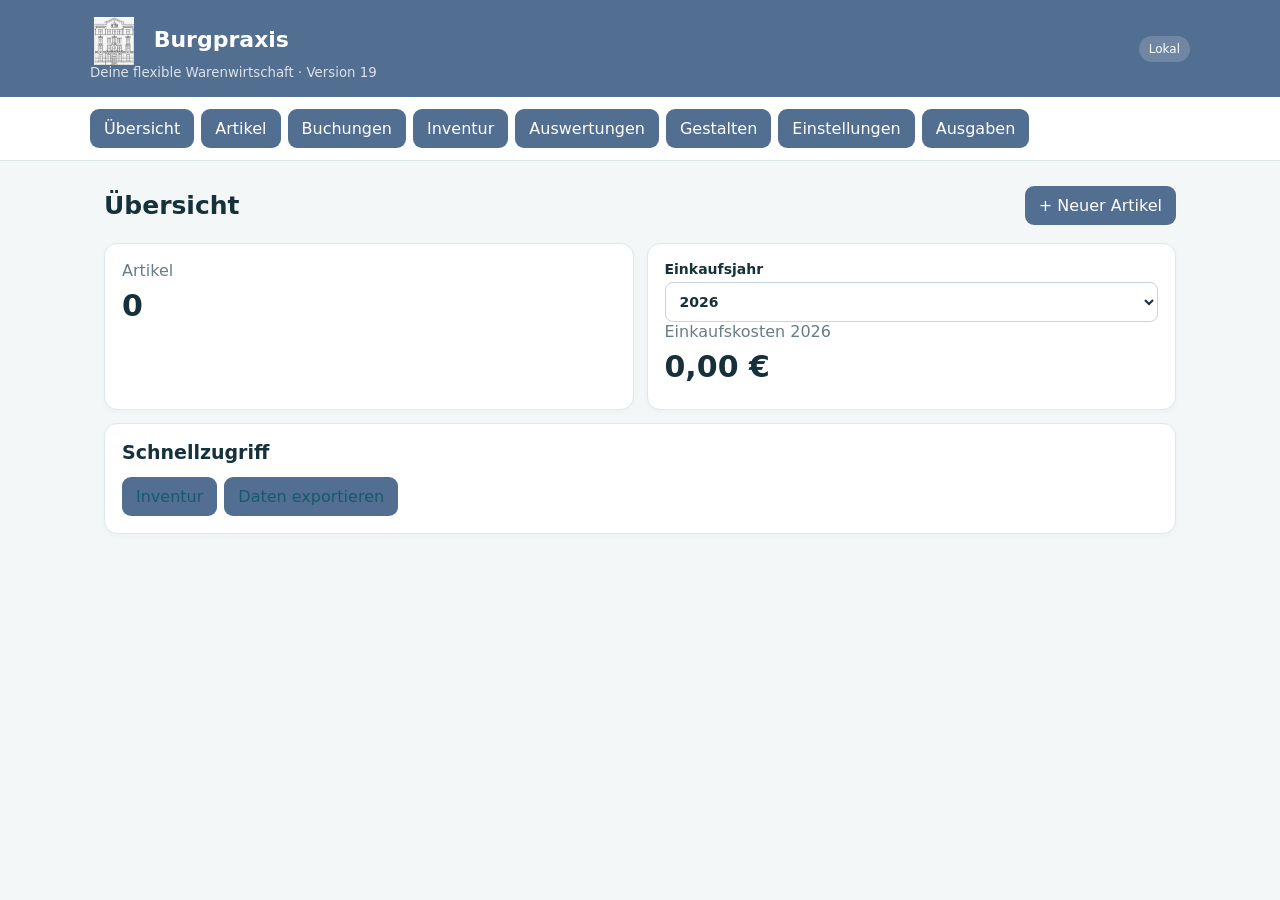
==== burgpraxis.html @ 223dfc97 "Add fresh Burgpraxis Chrome entry page to bypass stale cached index" ====
<!doctype html><html lang="de"><head><meta charset="utf-8"><meta name="viewport" content="width=device-width,initial-scale=1"><meta name="theme-color" content="#145a68"><link rel="manifest" href="manifest.webmanifest"><link rel="stylesheet" href="style.css"><title>Burgpraxis</title></head><body><header><div><strong><img src="Screenshot_2026-11-13-12-12-37-592_com.google.android.googlequicksearchbox-edit.jpg" alt="Burgpraxis" style="width:48px;height:48px;object-fit:contain;vertical-align:middle;margin-right:8px;"> Burgpraxis</strong><small>Deine flexible Warenwirtschaft · Version 19</small></div><span id="syncState">Lokal</span></header><nav id="nav"></nav><main id="app"></main><dialog id="dialog"><form method="dialog"><button class="close" aria-label="Schließen">✕</button></form><div id="dialogContent"></div></dialog><script src="app.js?v=19" defer></script><script src="Auswertung.js" defer></script></body></html>
---- style.css ----
:root{font-family:system-ui,-apple-system,sans-serif;color:#16313a;background:#f3f7f8}*{box-sizing:border-box}body{margin:0}header{background:#145a68;color:white;padding:17px max(16px,calc((100vw - 1100px)/2));display:flex;justify-content:space-between;align-items:center}header strong{font-size:22px}header small{display:block;opacity:.8}#syncState{font-size:12px;background:#ffffff2b;padding:6px 10px;border-radius:30px}nav{display:flex;gap:7px;overflow:auto;padding:12px max(12px,calc((100vw - 1100px)/2));background:white;border-bottom:1px solid #dbe5e7}button{font:inherit;cursor:pointer;border:0;border-radius:9px;padding:10px 14px;background:#145a68;color:white}button:hover{filter:brightness(.94)}button.secondary{background:#e6eff1;color:#145a68}button.danger{background:#a12d39}nav button{white-space:nowrap;background:#e9f1f3;color:#145a68}nav button.active{background:#145a68;color:white}main{max-width:1100px;margin:25px auto;padding:0 14px 50px}.toolbar{display:flex;justify-content:space-between;align-items:center;gap:10px;flex-wrap:wrap;margin-bottom:18px}h1{font-size:25px;margin:0}h2{font-size:19px;margin:0 0 14px}h3{margin:0 0 10px}.muted{color:#667e85}.grid{display:grid;grid-template-columns:repeat(auto-fit,minmax(190px,1fr));gap:13px}.card{background:white;border:1px solid #dce8eb;border-radius:13px;padding:17px;margin-bottom:13px;box-shadow:0 2px 6px #16313a08}.metric{font-size:30px;font-weight:750;margin:8px 0}table{border-collapse:collapse;width:100%;background:white}th,td{text-align:left;border-bottom:1px solid #e5edef;padding:11px;vertical-align:top}th{font-size:13px;color:#59717a}td button{margin:2px;padding:7px 9px}.scroll{overflow:auto}.row{display:flex;gap:10px;flex-wrap:wrap;align-items:center}.stack{display:grid;gap:12px}label{display:grid;gap:5px;font-size:14px;font-weight:600}input,select,textarea{font:inherit;padding:10px;border:1px solid #c6d6db;border-radius:8px;background:white;color:#16313a;max-width:100%;width:100%}input[type=checkbox]{width:auto}textarea{min-height:80px}form.fields{display:grid;gap:13px}dialog{border:0;border-radius:15px;box-shadow:0 15px 60px #0004;width:min(95vw,620px);max-height:90vh;overflow:auto;padding:24px}dialog::backdrop{background:#09232a80}.close{float:right;background:#e8eff1;color:#145a68}.pill{display:inline-block;border-radius:50px;padding:4px 9px;background:#e9f2f4;font-size:12px}.notice{background:#fff5df;padding:12px;border-radius:9px;margin-bottom:14px}.actions{display:flex;gap:7px;flex-wrap:wrap}.empty{padding:24px;text-align:center;color:#667e85}.two{display:grid;grid-template-columns:repeat(auto-fit,minmax(250px,1fr));gap:14px}video{width:100%;max-height:280px;background:#15262c;border-radius:10px}pre{white-space:pre-wrap;overflow-wrap:anywhere} @media(max-width:600px){th,td{padding:8px;font-size:13px}.card{padding:13px}}
#productForm label:has(input[name="sku"]),
#productForm label:has(input[name="barcode"]),
#productForm button[data-action="scan"] {
  display: none !important;
}header,button,nav button.active {background: #526F91 !important;}
nav button,
nav button.secondary,
nav button.active {
  color: white !important;
}
nav button,
nav button.secondary,
nav button.active {
  color: #ffffff !important;
}
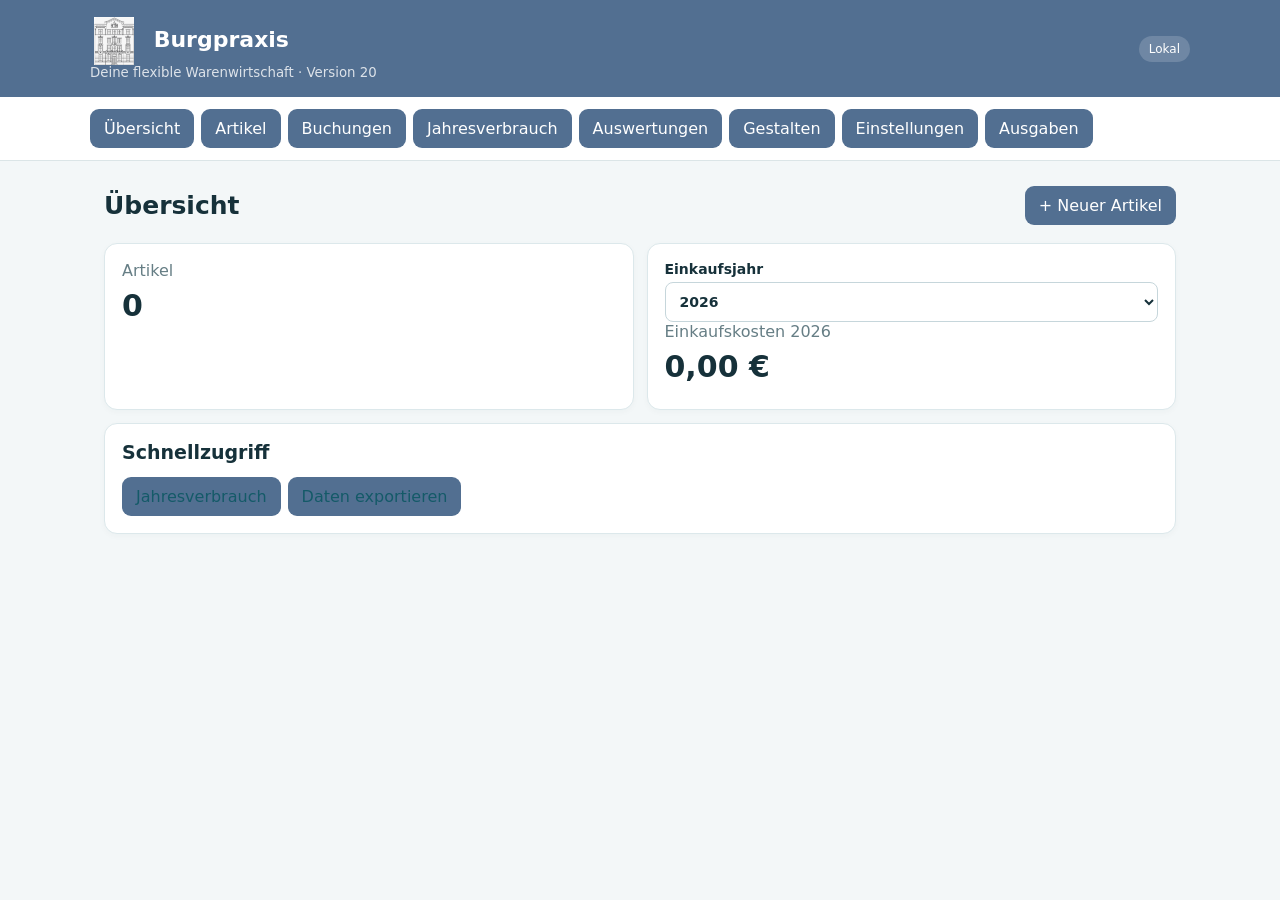
==== commit c2c5f2da: "Refresh Chrome entry to Burgpraxis v20" ====
--- a/burgpraxis.html
+++ b/burgpraxis.html
@@ -1 +1 @@
-<!doctype html><html lang="de"><head><meta charset="utf-8"><meta name="viewport" content="width=device-width,initial-scale=1"><meta name="theme-color" content="#145a68"><link rel="manifest" href="manifest.webmanifest"><link rel="stylesheet" href="style.css"><title>Burgpraxis</title></head><body><header><div><strong><img src="Screenshot_2026-11-13-12-12-37-592_com.google.android.googlequicksearchbox-edit.jpg" alt="Burgpraxis" style="width:48px;height:48px;object-fit:contain;vertical-align:middle;margin-right:8px;"> Burgpraxis</strong><small>Deine flexible Warenwirtschaft · Version 19</small></div><span id="syncState">Lokal</span></header><nav id="nav"></nav><main id="app"></main><dialog id="dialog"><form method="dialog"><button class="close" aria-label="Schließen">✕</button></form><div id="dialogContent"></div></dialog><script src="app.js?v=19" defer></script><script src="Auswertung.js" defer></script></body></html>
+<!doctype html><html lang="de"><head><meta charset="utf-8"><meta name="viewport" content="width=device-width,initial-scale=1"><meta name="theme-color" content="#145a68"><link rel="manifest" href="manifest.webmanifest"><link rel="stylesheet" href="style.css"><title>Burgpraxis</title></head><body><header><div><strong><img src="Screenshot_2026-11-13-12-12-37-592_com.google.android.googlequicksearchbox-edit.jpg" alt="Burgpraxis" style="width:48px;height:48px;object-fit:contain;vertical-align:middle;margin-right:8px;"> Burgpraxis</strong><small>Deine flexible Warenwirtschaft · Version 20</small></div><span id="syncState">Lokal</span></header><nav id="nav"></nav><main id="app"></main><dialog id="dialog"><form method="dialog"><button class="close" aria-label="Schließen">✕</button></form><div id="dialogContent"></div></dialog><script src="app.js?v=20" defer></script><script src="Auswertung.js" defer></script></body></html>
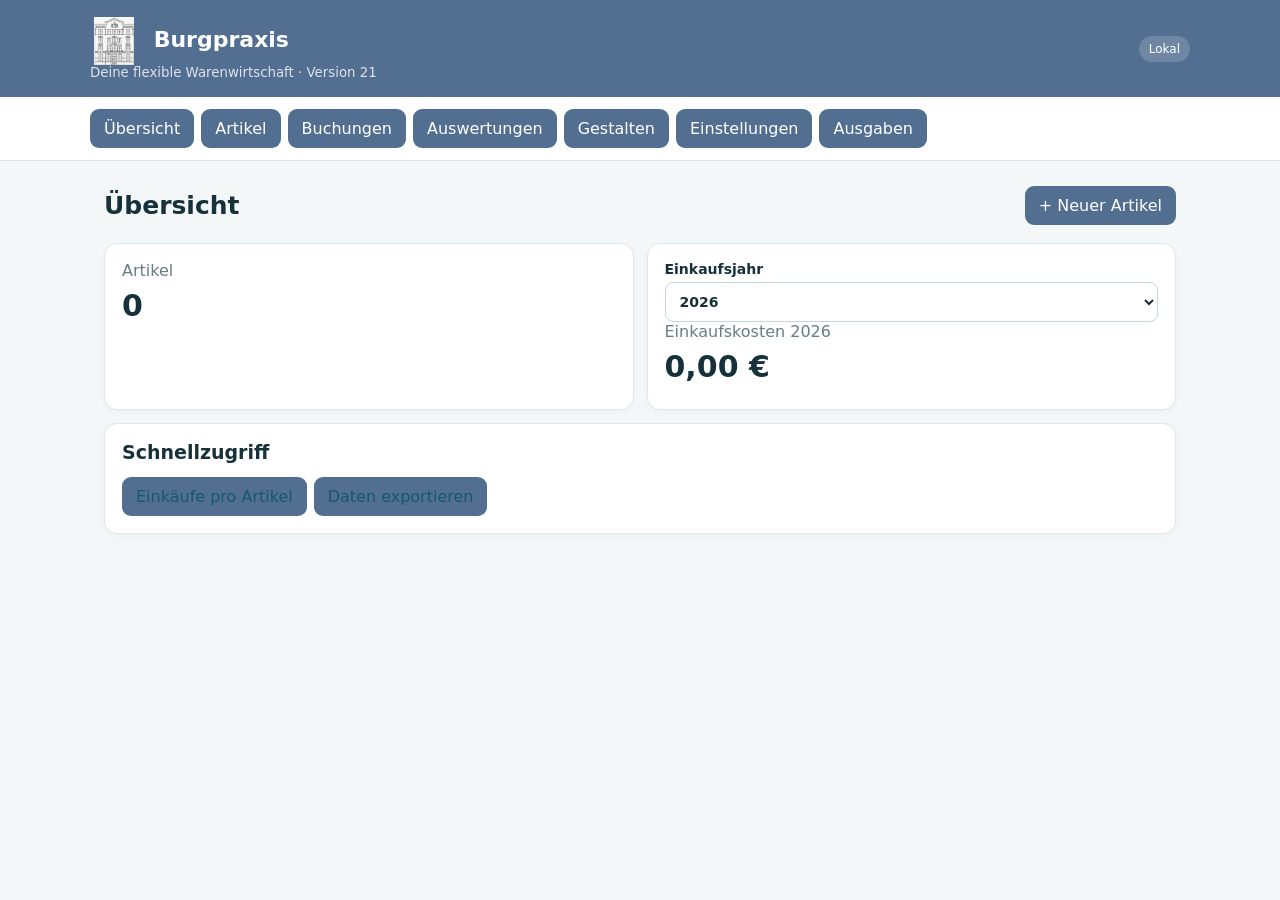
==== commit 84ec45f5: "Burgpraxis v21: filter existing purchases by year and article, remove consumption UI" ====
--- a/burgpraxis.html
+++ b/burgpraxis.html
@@ -1 +1 @@
-<!doctype html><html lang="de"><head><meta charset="utf-8"><meta name="viewport" content="width=device-width,initial-scale=1"><meta name="theme-color" content="#145a68"><link rel="manifest" href="manifest.webmanifest"><link rel="stylesheet" href="style.css"><title>Burgpraxis</title></head><body><header><div><strong><img src="Screenshot_2026-11-13-12-12-37-592_com.google.android.googlequicksearchbox-edit.jpg" alt="Burgpraxis" style="width:48px;height:48px;object-fit:contain;vertical-align:middle;margin-right:8px;"> Burgpraxis</strong><small>Deine flexible Warenwirtschaft · Version 20</small></div><span id="syncState">Lokal</span></header><nav id="nav"></nav><main id="app"></main><dialog id="dialog"><form method="dialog"><button class="close" aria-label="Schließen">✕</button></form><div id="dialogContent"></div></dialog><script src="app.js?v=20" defer></script><script src="Auswertung.js" defer></script></body></html>
+<!doctype html><html lang="de"><head><meta charset="utf-8"><meta name="viewport" content="width=device-width,initial-scale=1"><meta name="theme-color" content="#145a68"><link rel="manifest" href="manifest.webmanifest"><link rel="stylesheet" href="style.css"><title>Burgpraxis</title></head><body><header><div><strong><img src="Screenshot_2026-11-13-12-12-37-592_com.google.android.googlequicksearchbox-edit.jpg" alt="Burgpraxis" style="width:48px;height:48px;object-fit:contain;vertical-align:middle;margin-right:8px;"> Burgpraxis</strong><small>Deine flexible Warenwirtschaft · Version 21</small></div><span id="syncState">Lokal</span></header><nav id="nav"></nav><main id="app"></main><dialog id="dialog"><form method="dialog"><button class="close" aria-label="Schließen">✕</button></form><div id="dialogContent"></div></dialog><script src="app.js?v=21" defer></script><script src="Auswertung.js?v=21" defer></script></body></html>
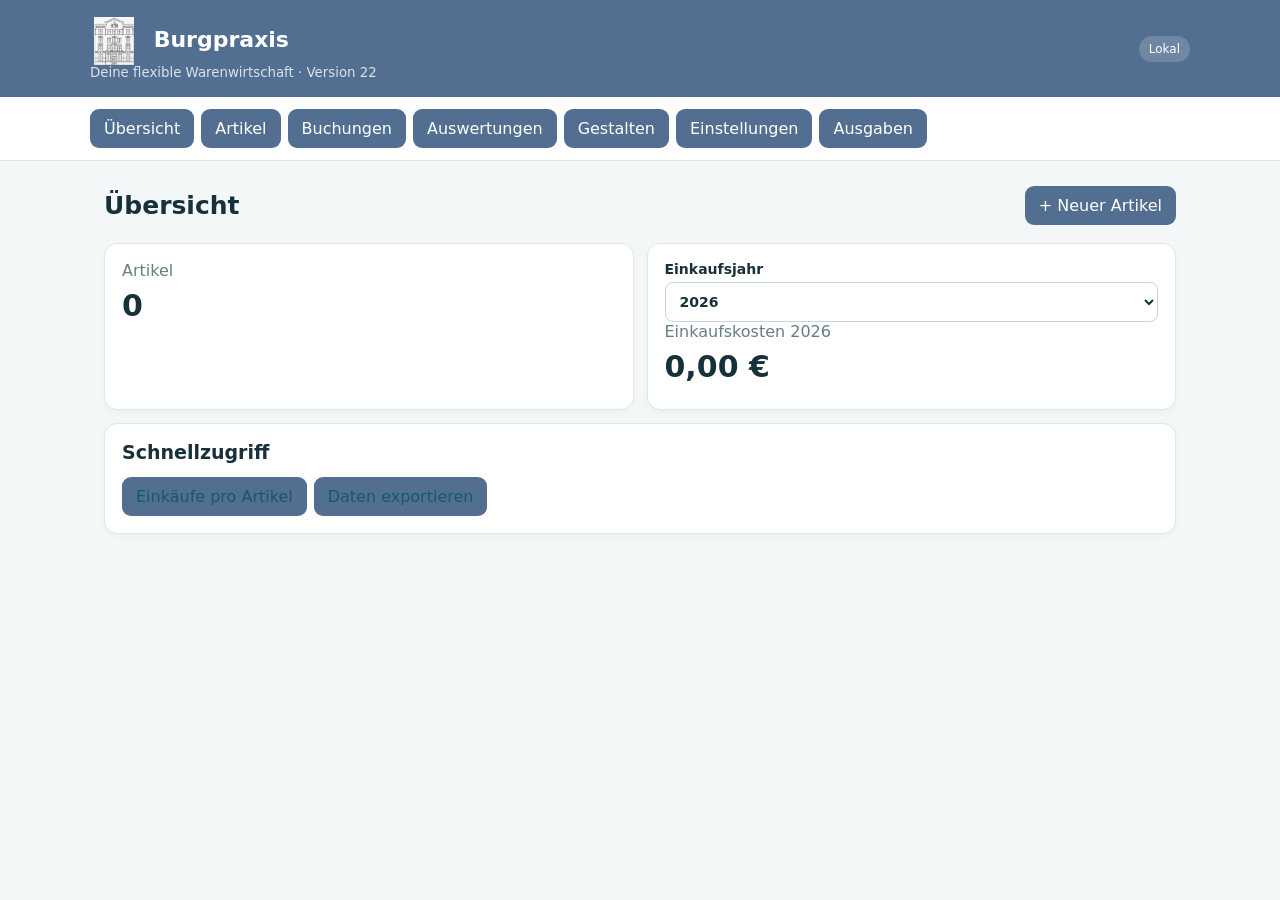
==== commit 764a7868: "Burgpraxis v22: secure partner invite, one-time shared setup, automatic cloud sync with revision pro" ====
--- a/burgpraxis.html
+++ b/burgpraxis.html
@@ -1 +1 @@
-<!doctype html><html lang="de"><head><meta charset="utf-8"><meta name="viewport" content="width=device-width,initial-scale=1"><meta name="theme-color" content="#145a68"><link rel="manifest" href="manifest.webmanifest"><link rel="stylesheet" href="style.css"><title>Burgpraxis</title></head><body><header><div><strong><img src="Screenshot_2026-11-13-12-12-37-592_com.google.android.googlequicksearchbox-edit.jpg" alt="Burgpraxis" style="width:48px;height:48px;object-fit:contain;vertical-align:middle;margin-right:8px;"> Burgpraxis</strong><small>Deine flexible Warenwirtschaft · Version 21</small></div><span id="syncState">Lokal</span></header><nav id="nav"></nav><main id="app"></main><dialog id="dialog"><form method="dialog"><button class="close" aria-label="Schließen">✕</button></form><div id="dialogContent"></div></dialog><script src="app.js?v=21" defer></script><script src="Auswertung.js?v=21" defer></script></body></html>
+<!doctype html><html lang="de"><head><meta charset="utf-8"><meta name="viewport" content="width=device-width,initial-scale=1"><meta name="theme-color" content="#145a68"><link rel="manifest" href="manifest.webmanifest"><link rel="stylesheet" href="style.css"><title>Burgpraxis</title></head><body><header><div><strong><img src="Screenshot_2026-11-13-12-12-37-592_com.google.android.googlequicksearchbox-edit.jpg" alt="Burgpraxis" style="width:48px;height:48px;object-fit:contain;vertical-align:middle;margin-right:8px;"> Burgpraxis</strong><small>Deine flexible Warenwirtschaft · Version 22</small></div><span id="syncState">Lokal</span></header><nav id="nav"></nav><main id="app"></main><dialog id="dialog"><form method="dialog"><button class="close" aria-label="Schließen">✕</button></form><div id="dialogContent"></div></dialog><script src="app.js?v=22" defer></script><script src="Auswertung.js?v=21" defer></script></body></html>
